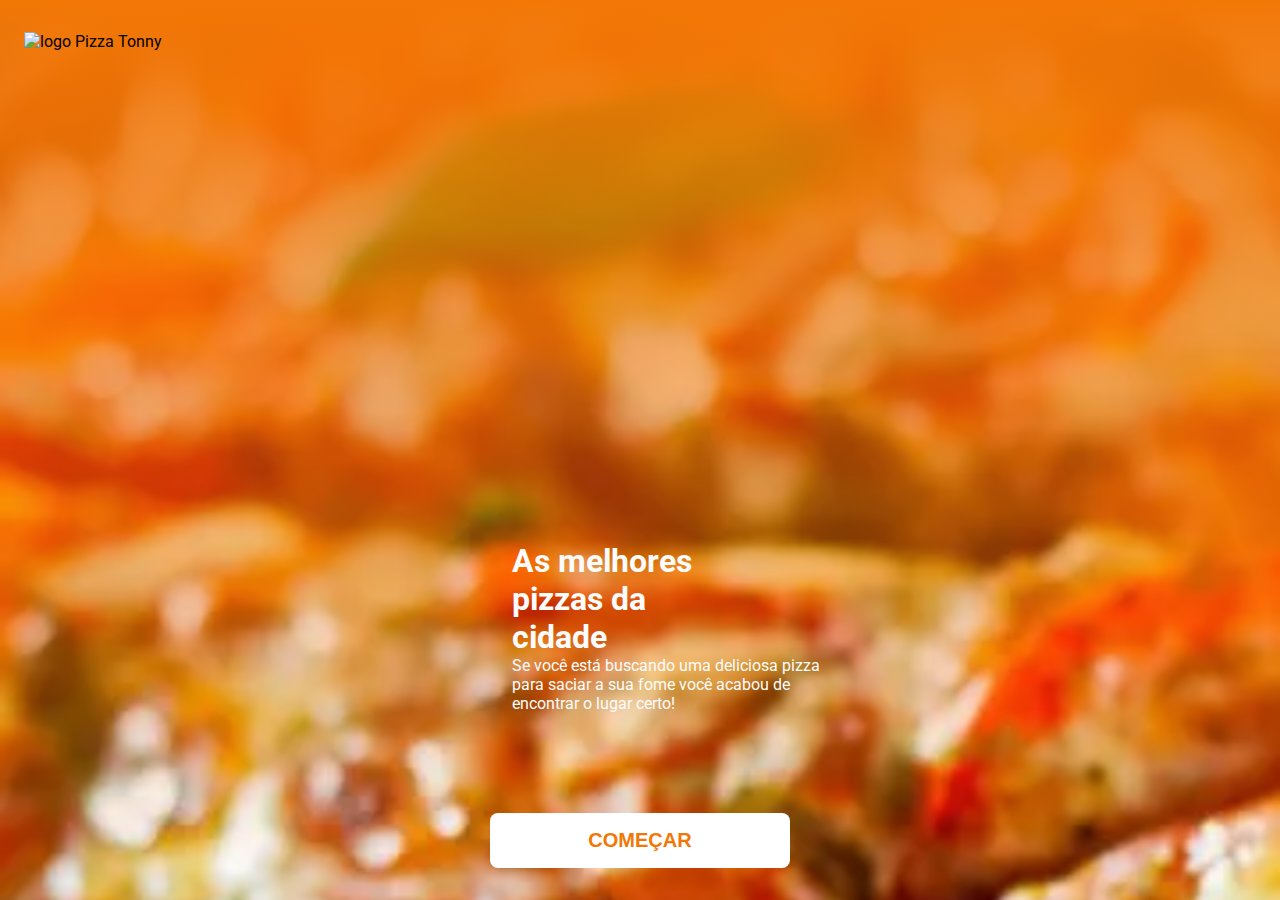
==== index.html @ d5afc24b "Tonny Pizzaria" ====
<!DOCTYPE html>
<html lang="pt-br">
<head>
    <meta charset="UTF-8">
    <meta name="viewport" content="width=device-width, initial-scale=1.0">
    <link rel="stylesheet" href="./css/reset.css">
    <link rel="stylesheet" href="./css/root.css">
    <link rel="stylesheet" href="./css/style.css">
    <link rel="stylesheet" href="./css/botao.css">
    <link rel="icon" href="./img/Icon.svg">
    <link rel="preconnect" href="https://fonts.googleapis.com">
    <link rel="preconnect" href="https://fonts.gstatic.com" crossorigin>
    <link href="https://fonts.googleapis.com/css2?family=Roboto:wght@100;300;400;700;900&display=swap" rel="stylesheet">
    <title>Tela inicial</title>
</head>
<body>
    <header>
        <img src="./img/logo.webp" alt="logo Pizza Tonny">
    </header>
    <main>
        <div class="conteudo-container">
            <h1>As melhores pizzas da cidade</h1>
            <p>Se você está buscando uma deliciosa pizza para saciar a sua fome você acabou de encontrar o lugar certo!</p>
        </div>
        <a href="./pages/login.html"><button class="botao">COMEÇAR</button></a>
    </main>
</body>
</html>
---- css/root.css ----
:root{

    --cor-principal: rgba(242,119,6,1);
    --cor-texto: rgb(252, 252, 252);

}
---- css/style.css ----
body{
    background-image: url(../img/Background.webp);
    background-repeat: no-repeat;
    background-size: cover;
    display: flex;
    flex-direction: column;
    padding: 32px 24px;
    height: 100vh;
    font-family: 'Roboto', sans-serif;
}

body::after{
    position: absolute;
    content: "";
    display: block;
    background: linear-gradient(0deg, rgba(255,255,255,0) 0%, var(--cor-principal)100%);
    inset: 0;
    z-index: -1;
}

header{
    height: 150px;
}
main{
    display: flex;
    align-items: center;
    flex-direction: column;
    justify-content: flex-end;
    flex-grow: 1;
    gap: 100px;
}
.conteudo-container{
    color: var(--cor-texto);
    width: 257px;
}
.conteudo-container h1{
    width: 230px;
}
.conteudo-container p{
    width: 310px;
}
---- css/botao.css ----
.botao{
    width: 300px;
    height: 55px;
    background-color: white;
    border: 0;
    border-radius: 8px;
    color: var(--cor-principal);
    font-size: 20px;
    font-weight: 600;
    transition: .3s;
}
.botao:hover{
    transform: scale(.95);
    background-color: rgb(255, 255, 255, .0);
    border: 2px solid white;
    color: white;
}
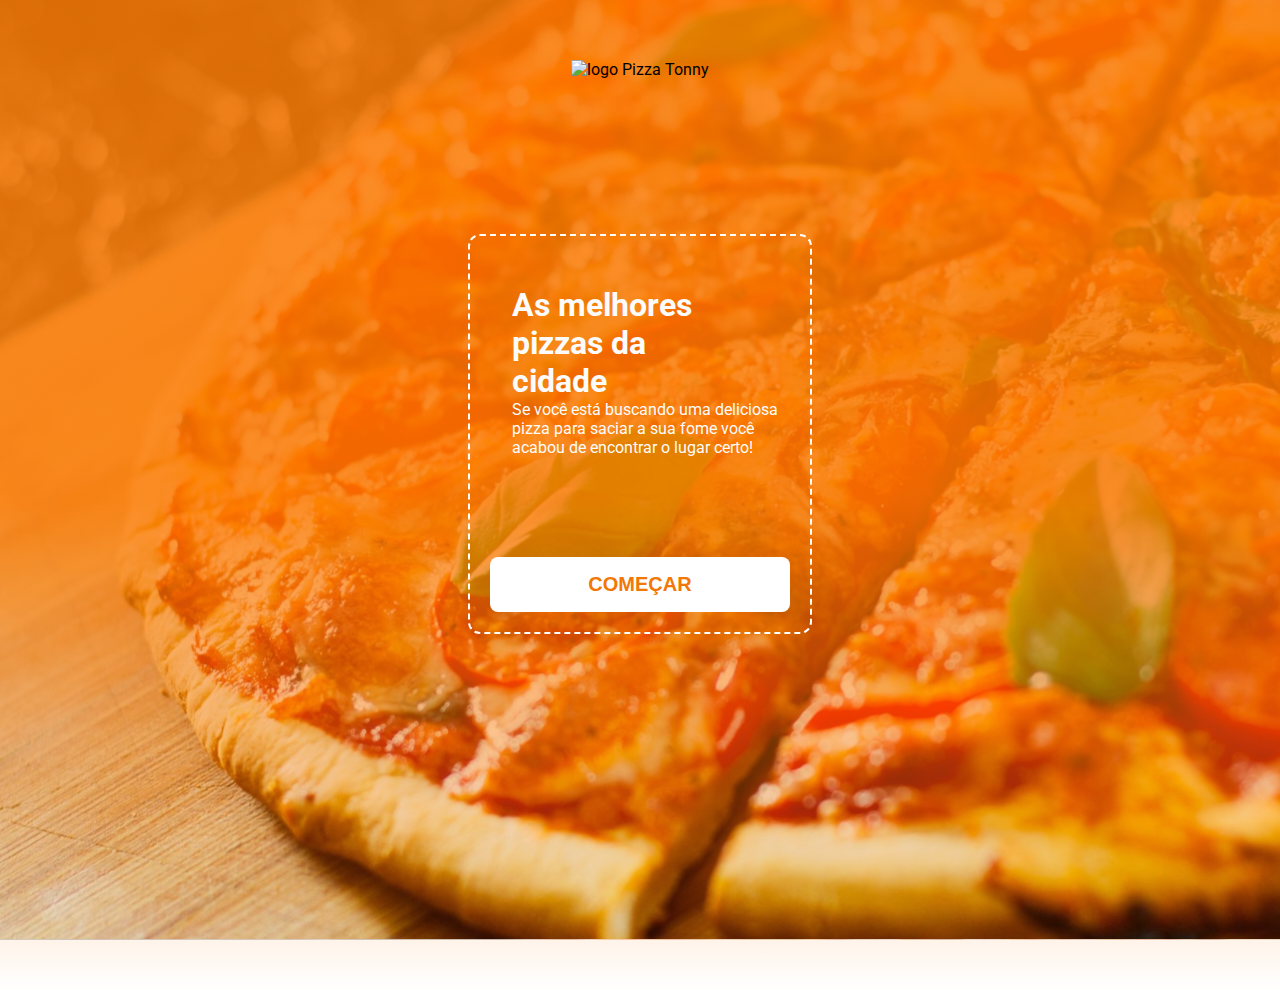
==== commit 59aa3dde: "Tony Pizzaria" ====
--- a/index.html
+++ b/index.html
@@ -24,5 +24,6 @@
         </div>
         <a href="./pages/login.html"><button class="botao">COMEÇAR</button></a>
     </main>
+    
 </body>
 </html>--- a/css/root.css
+++ b/css/root.css
@@ -2,5 +2,8 @@
 
     --cor-principal: rgba(242,119,6,1);
     --cor-texto: rgb(252, 252, 252);
+    --cor-iconHome: #F93030;
+    --cor-iconHomeHover: #F01212;
+    --cor-button: #199570;
 
 }--- a/css/style.css
+++ b/css/style.css
@@ -1,21 +1,13 @@
 body{
-    background-image: url(../img/Background.webp);
+    background-image: url(../img/Background.svg);
     background-repeat: no-repeat;
     background-size: cover;
     display: flex;
     flex-direction: column;
     padding: 32px 24px;
-    height: 100vh;
+    height: 110vh;
+    overflow: hidden;
     font-family: 'Roboto', sans-serif;
-}
-
-body::after{
-    position: absolute;
-    content: "";
-    display: block;
-    background: linear-gradient(0deg, rgba(255,255,255,0) 0%, var(--cor-principal)100%);
-    inset: 0;
-    z-index: -1;
 }
 
 header{
@@ -26,7 +18,7 @@
     align-items: center;
     flex-direction: column;
     justify-content: flex-end;
-    flex-grow: 1;
+    height: 60vh;
     gap: 100px;
 }
 .conteudo-container{
@@ -38,4 +30,23 @@
 }
 .conteudo-container p{
     width: 310px;
-}+}
+
+@media(min-width:1024px){
+    body{
+        padding: 60px 0px;
+        align-items: center;
+        gap: 24px;
+    }
+    main{
+        height: 400px;
+        border: 2px dashed white;
+        padding: 20px;
+        border-radius: 12px;
+    }
+    .conteudo-container p{
+        width: 270px;
+    }
+   
+
+}
--- a/css/botao.css
+++ b/css/botao.css
@@ -8,10 +8,48 @@
     font-size: 20px;
     font-weight: 600;
     transition: .3s;
+    cursor: pointer;
+}
+.botaoConta{
+    width: 100%;
+    height: 55px;
+    border: 0;
+    border-radius: 8px;
+    background-color: var(--cor-button);
+    color: var(--cor-texto);
+    font-size: 18px;
+    font-weight: 600;
+    transition: .3s;
+    cursor: pointer;
+}
+.botaoPerfil{
+    width: 298px;
+    height: 55px;
+    border: 0;
+    border-radius: 8px;
+    background-color: var(--cor-iconHome);
+    color: var(--cor-texto);
+    font-size: 18px;
+    font-weight: 600;
+    transition: .3s;
+    cursor: pointer;
+}
+.botaoConta:hover{
+    transform: scale(.95);
+    background-color: rgb(255, 255, 255, .0);
+    border: 2px solid var(--cor-button);
+    color: var(--cor-button);
 }
 .botao:hover{
     transform: scale(.95);
     background-color: rgb(255, 255, 255, .0);
     border: 2px solid white;
     color: white;
-}+}
+.botaoPerfil:hover{
+    transform: scale(.95);
+    background-color: rgb(255, 255, 255, .0);
+    border: 2px solid var(--cor-iconHomeHover);
+    color: var(--cor-iconHome); 
+}
+
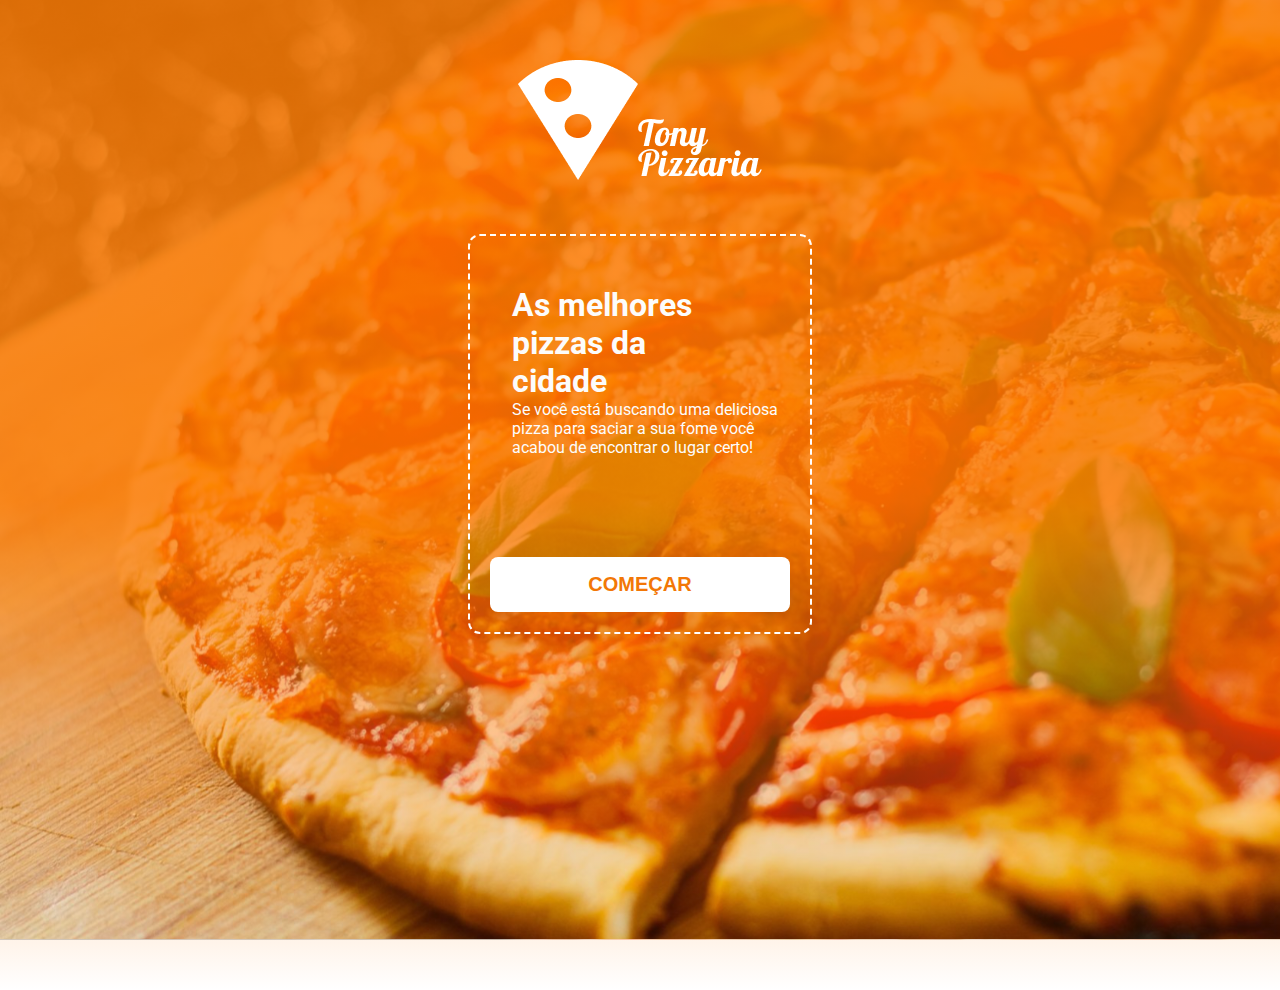
==== commit 864a8a38: "Tony Pizzaria" ====
--- a/index.html
+++ b/index.html
@@ -15,7 +15,7 @@
 </head>
 <body>
     <header>
-        <img src="./img/logo.webp" alt="logo Pizza Tonny">
+        <img src="./img/Logo.webp" alt="logo Pizza Tonny">
     </header>
     <main>
         <div class="conteudo-container">
